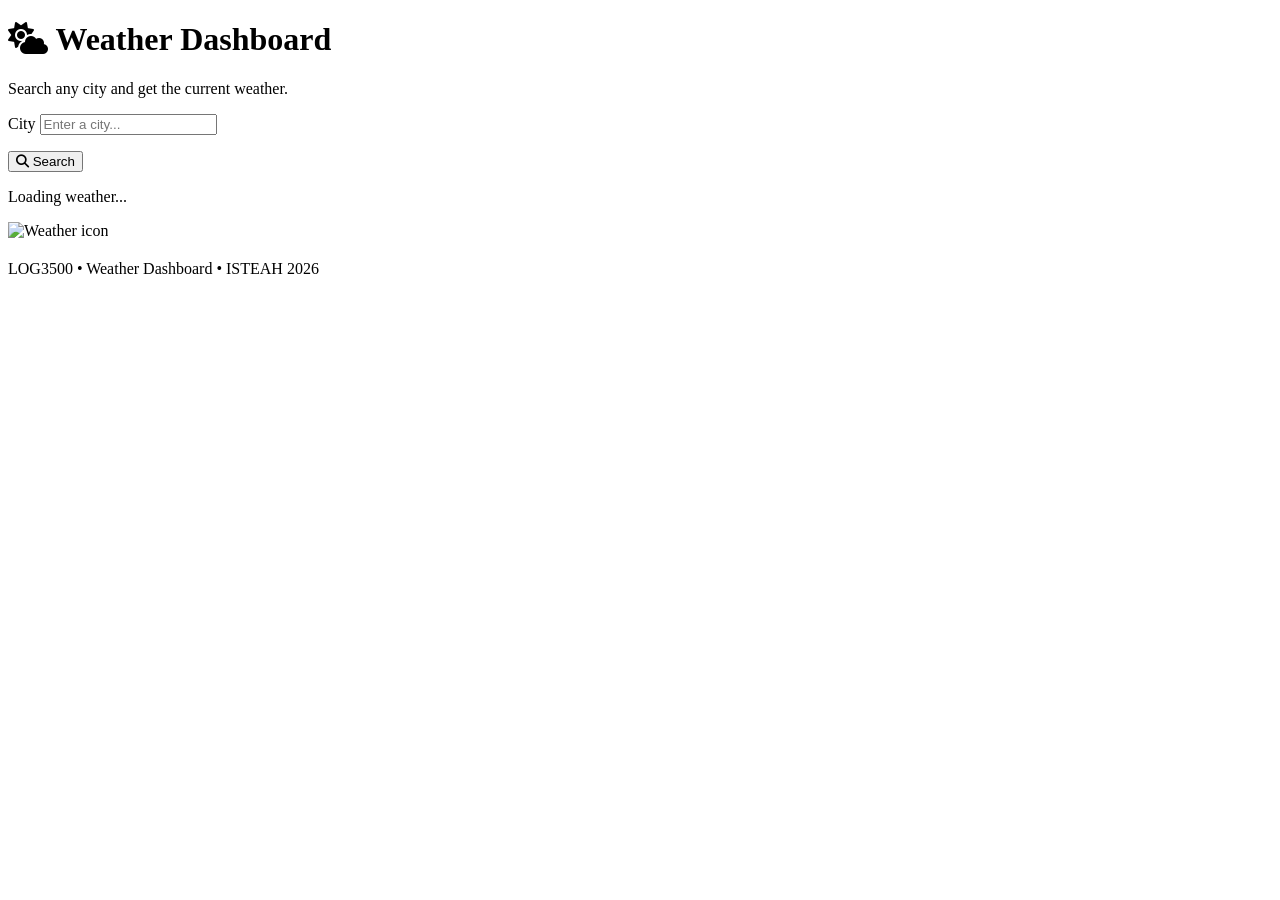
==== index.html @ d63654fc "Create semantic HTML layout" ====
<!DOCTYPE html>
<html lang="en">
<head>
    <meta charset="UTF-8">
    <meta name="viewport" content="width=device-width, initial-scale=1.0">
    <title>Weather Dashboard</title>

    <link rel="stylesheet" href="css/style.css">

    <!-- Google Font -->
    <link rel="preconnect" href="https://fonts.googleapis.com">
    <link rel="preconnect" href="https://fonts.gstatic.com" crossorigin>
    <link href="https://fonts.googleapis.com/css2?family=Poppins:wght@300;400;500;600;700&display=swap" rel="stylesheet">

    <!-- Font Awesome -->
    <link rel="stylesheet"
    href="https://cdnjs.cloudflare.com/ajax/libs/font-awesome/6.6.0/css/all.min.css">

</head>

<body>

<header>

    <h1>
        <i class="fa-solid fa-cloud-sun"></i>
        Weather Dashboard
    </h1>

    <p>Search any city and get the current weather.</p>

</header>

<main>

<section class="search-section">

<form id="weatherForm">

<label for="city">City</label>

<input
type="text"
id="city"
placeholder="Enter a city..."
aria-describedby="errorMessage">

<p id="errorMessage" class="error-message"></p>

<button type="submit">

<i class="fa-solid fa-magnifying-glass"></i>

Search

</button>

</form>

</section>


<section class="loading hidden">

<div class="spinner"></div>

<p>Loading weather...</p>

</section>


<section class="weather-card hidden">

<img
id="weatherIcon"
src=""
alt="Weather icon">

<h2 id="cityName"></h2>

<p id="country"></p>

<h3 id="temperature"></h3>

<p id="weatherDescription"></p>

<p id="windSpeed"></p>

</section>

</main>

<footer>

<p>LOG3500 • Weather Dashboard • ISTEAH 2026</p>

</footer>

<script src="js/app.js"></script>

</body>
</html>
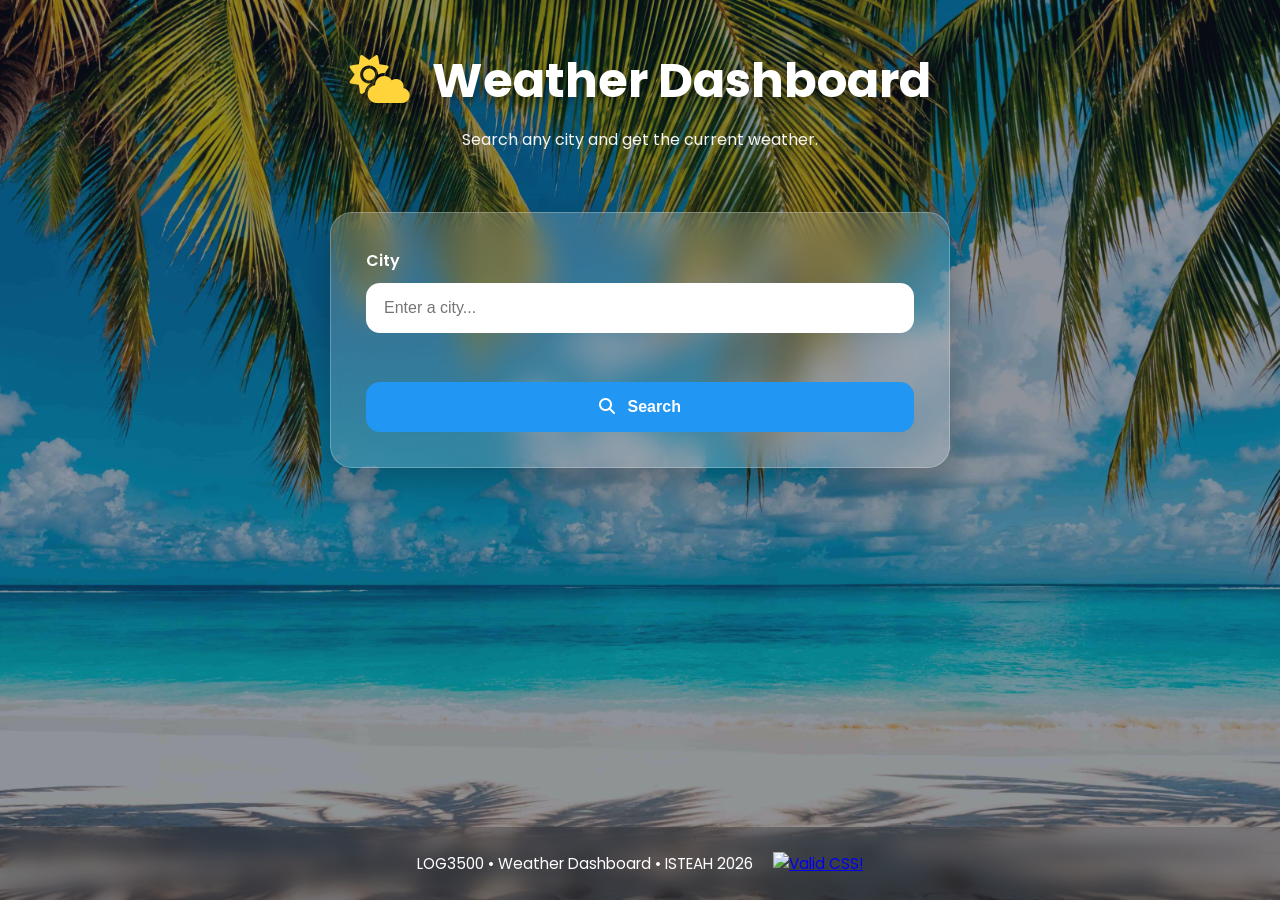
==== commit a39cb27e: "Add W3C CSS validation badge" ====
--- a/index.html
+++ b/index.html
@@ -1,102 +1,101 @@
-<!DOCTYPE html>
+<!doctype html>
 <html lang="en">
-<head>
-    <meta charset="UTF-8">
-    <meta name="viewport" content="width=device-width, initial-scale=1.0">
+  <head>
+    <meta charset="UTF-8" />
+    <meta name="viewport" content="width=device-width, initial-scale=1.0" />
     <title>Weather Dashboard</title>
 
-    <link rel="stylesheet" href="css/style.css">
+    <link rel="stylesheet" href="css/style.css" />
 
     <!-- Google Font -->
-    <link rel="preconnect" href="https://fonts.googleapis.com">
-    <link rel="preconnect" href="https://fonts.gstatic.com" crossorigin>
-    <link href="https://fonts.googleapis.com/css2?family=Poppins:wght@300;400;500;600;700&display=swap" rel="stylesheet">
+    <link rel="preconnect" href="https://fonts.googleapis.com" />
+    <link rel="preconnect" href="https://fonts.gstatic.com" crossorigin />
+    <link
+      href="https://fonts.googleapis.com/css2?family=Poppins:wght@300;400;500;600;700&display=swap"
+      rel="stylesheet"
+    />
 
     <!-- Font Awesome -->
-    <link rel="stylesheet"
-    href="https://cdnjs.cloudflare.com/ajax/libs/font-awesome/6.6.0/css/all.min.css">
+    <link
+      rel="stylesheet"
+      href="https://cdnjs.cloudflare.com/ajax/libs/font-awesome/6.6.0/css/all.min.css"
+    />
+  </head>
 
-</head>
-
-<body>
-
-<header>
-
-    <h1>
+  <body>
+    <header>
+      <h1>
         <i class="fa-solid fa-cloud-sun"></i>
         Weather Dashboard
-    </h1>
+      </h1>
 
-    <p>Search any city and get the current weather.</p>
+      <p>Search any city and get the current weather.</p>
+    </header>
 
-</header>
+    <main>
+      <section class="search-section">
+        <h2 class="visually-hidden">Weather Search</h2>
 
-<main>
+        <form id="weatherForm">
+          <label for="city">City</label>
 
-<section class="search-section">
+          <input
+            type="text"
+            id="city"
+            placeholder="Enter a city..."
+            aria-describedby="errorMessage"
+          />
 
-<form id="weatherForm">
+          <p id="errorMessage" class="error-message"></p>
 
-<label for="city">City</label>
+          <button type="submit">
+            <i class="fa-solid fa-magnifying-glass"></i>
 
-<input
-type="text"
-id="city"
-placeholder="Enter a city..."
-aria-describedby="errorMessage">
+            Search
+          </button>
+        </form>
+      </section>
 
-<p id="errorMessage" class="error-message"></p>
+      <section class="loading hidden">
+        <h2 class="visually-hidden">Loading</h2>
 
-<button type="submit">
+        <div class="spinner"></div>
+        <p>Loading weather...</p>
+      </section>
 
-<i class="fa-solid fa-magnifying-glass"></i>
+      <section class="weather-card hidden">
+        <h2 class="visually-hidden">Weather Information</h2>
 
-Search
+        <img
+          id="weatherIcon"
+          src="https://openweathermap.org/img/wn/01d@2x.png"
+          alt="Weather icon"
+        />
 
-</button>
+        <h2 id="cityName">Search a city</h2>
 
-</form>
+        <p id="country">country</p>
 
-</section>
+        <h3 id="temperature">-- °C</h3>
 
+        <p id="weatherDescription">weather</p>
 
-<section class="loading hidden">
+        <p id="windSpeed">wind speed</p>
+      </section>
+    </main>
 
-<div class="spinner"></div>
+    <footer>
+      <p>LOG3500 • Weather Dashboard • ISTEAH 2026</p>
 
-<p>Loading weather...</p>
+      <a href="https://jigsaw.w3.org/css-validator/check/referer">
+        <img
+          src="https://jigsaw.w3.org/css-validator/images/vcss-blue"
+          alt="Valid CSS!"
+          class="css-validator"
+        />
+      </a>
+    </footer>
 
-</section>
-
-
-<section class="weather-card hidden">
-
-<img
-id="weatherIcon"
-src=""
-alt="Weather icon">
-
-<h2 id="cityName"></h2>
-
-<p id="country"></p>
-
-<h3 id="temperature"></h3>
-
-<p id="weatherDescription"></p>
-
-<p id="windSpeed"></p>
-
-</section>
-
-</main>
-
-<footer>
-
-<p>LOG3500 • Weather Dashboard • ISTEAH 2026</p>
-
-</footer>
-
-<script src="js/app.js"></script>
-
-</body>
-</html>+    <script src="js/app.js"></script>
+  </body>
+</html>
--- a/css/style.css
+++ b/css/style.css
@@ -0,0 +1,671 @@
+/* ===========================
+   RESET
+=========================== */
+
+*{
+    margin:0;
+    padding:0;
+    box-sizing:border-box;
+}
+
+html{
+    scroll-behavior:smooth;
+}
+
+body{
+    font-family:'Poppins',sans-serif;
+    min-height:100vh;
+
+    background:
+        linear-gradient(rgba(15,23,42,.45),
+        rgba(15,23,42,.45)),
+        url("../assets/background.jpg");
+
+    background-size:cover;
+    background-position:center;
+    background-repeat:no-repeat;
+    background-attachment:fixed;
+
+    color:#fff;
+
+    display:flex;
+    flex-direction:column;
+}
+
+
+/* ===========================
+   HEADER
+=========================== */
+
+header{
+
+    text-align:center;
+
+    padding:45px 20px 25px;
+
+}
+
+header h1{
+
+    font-size:2.7rem;
+
+    font-weight:700;
+
+    margin-bottom:10px;
+
+    text-shadow:0 4px 12px rgba(0,0,0,.35);
+
+}
+
+header h1 i{
+
+    color:#FFD43B;
+
+    margin-right:12px;
+
+}
+
+header p{
+
+    font-size:1rem;
+
+    opacity:.95;
+
+}
+
+
+/* ===========================
+   MAIN
+=========================== */
+
+main{
+
+    flex:1;
+
+    width:90%;
+
+    max-width:1100px;
+
+    margin:auto;
+
+}
+
+
+/* ===========================
+   SEARCH SECTION
+=========================== */
+
+.search-section{
+
+    width:100%;
+
+    display:flex;
+
+    justify-content:center;
+
+    align-items:center;
+
+    margin-top:35px;
+
+}
+
+
+/* ===========================
+   FORM
+=========================== */
+
+form{
+
+    width:100%;
+
+    max-width:620px;
+
+    padding:35px;
+
+    border-radius:22px;
+
+    backdrop-filter:blur(15px);
+
+    background:rgba(255,255,255,.18);
+
+    border:1px solid rgba(255,255,255,.25);
+
+    box-shadow:0 12px 40px rgba(0,0,0,.25);
+
+}
+
+
+/* ===========================
+   LABEL
+=========================== */
+
+label{
+
+    display:block;
+
+    margin-bottom:10px;
+
+    font-size:1rem;
+
+    font-weight:600;
+
+}
+
+
+/* ===========================
+   INPUT
+=========================== */
+
+input{
+
+    width:100%;
+
+    padding:16px 18px;
+
+    border:none;
+
+    border-radius:14px;
+
+    outline:none;
+
+    font-size:1rem;
+
+    margin-bottom:12px;
+
+    background:#ffffff;
+
+    color:#333;
+
+    transition:.3s;
+
+}
+
+input:focus{
+
+    transform:scale(1.02);
+
+    box-shadow:0 0 12px rgba(255,255,255,.5);
+
+}
+
+
+/* ===========================
+   ACCESSIBILITY
+=========================== */
+
+input[aria-invalid="true"]{
+
+    border:2px solid #ff4d4d;
+
+}
+
+
+/* ===========================
+   ERROR MESSAGE
+=========================== */
+
+.error-message{
+
+    min-height:22px;
+
+    color:#ffd5d5;
+
+    font-size:.95rem;
+
+    margin-bottom:15px;
+
+}
+
+
+/* ===========================
+   BUTTON
+=========================== */
+
+button{
+
+    width:100%;
+
+    padding:16px;
+
+    border:none;
+
+    border-radius:14px;
+
+    background:#2196F3;
+
+    color:#fff;
+
+    font-size:1rem;
+
+    font-weight:600;
+
+    cursor:pointer;
+
+    transition:.35s;
+
+}
+
+button i{
+
+    margin-right:8px;
+
+}
+
+button:hover{
+
+    background:#1976D2;
+
+    transform:translateY(-3px);
+
+    box-shadow:0 10px 25px rgba(0,0,0,.30);
+
+}
+
+button:active{
+
+    transform:scale(.98);
+
+}
+
+/*
+
+/* ===========================
+   LOADING SECTION
+=========================== */
+
+.loading{
+
+    display:flex;
+
+    flex-direction:column;
+
+    justify-content:center;
+
+    align-items:center;
+
+    gap:18px;
+
+    margin:40px auto;
+
+    color:#fff;
+
+    font-weight:500;
+
+}
+
+.hidden{
+
+    display:none;
+
+}
+
+
+/* ===========================
+   SPINNER
+=========================== */
+
+.spinner{
+
+    width:65px;
+
+    height:65px;
+
+    border:6px solid rgba(255,255,255,.25);
+
+    border-top:6px solid #ffffff;
+
+    border-radius:50%;
+
+    animation:spin 1s linear infinite;
+
+}
+
+@keyframes spin{
+
+    100%{
+
+        transform:rotate(360deg);
+
+    }
+
+}
+
+
+/* ===========================
+   WEATHER CARD
+=========================== */
+
+.weather-card{
+
+    width:100%;
+
+    max-width:650px;
+
+    margin:45px auto;
+
+    padding:40px 35px;
+
+    border-radius:22px;
+
+    background:rgba(255,255,255,.18);
+
+    backdrop-filter:blur(18px);
+
+    border:1px solid rgba(255,255,255,.25);
+
+    box-shadow:0 15px 40px rgba(0,0,0,.28);
+
+    text-align:center;
+
+    animation:fadeIn .6s ease;
+
+}
+
+.weather-card img{
+
+    width:110px;
+
+    height:110px;
+
+    margin-bottom:20px;
+
+}
+
+.weather-card h2{
+
+    font-size:2rem;
+
+    margin-bottom:8px;
+
+}
+
+.weather-card h3{
+
+    font-size:3rem;
+
+    font-weight:700;
+
+    margin:18px 0;
+
+}
+
+.weather-card p{
+
+    font-size:1.05rem;
+
+    margin:8px 0;
+
+    line-height:1.6;
+
+}
+
+
+/* ===========================
+   FOOTER
+=========================== */
+
+footer{
+
+    text-align:center;
+
+    padding:25px;
+
+    margin-top:40px;
+
+    background:rgba(0,0,0,.18);
+
+    backdrop-filter:blur(10px);
+
+    font-size:.95rem;
+
+}
+
+
+/* ===========================
+   ANIMATIONS
+=========================== */
+
+@keyframes fadeIn{
+
+    from{
+
+        opacity:0;
+
+        transform:translateY(25px);
+
+    }
+
+    to{
+
+        opacity:1;
+
+        transform:translateY(0);
+
+    }
+
+}
+
+.weather-card{
+
+    animation:fadeIn .7s ease;
+
+}
+
+
+/* ===========================
+   TABLET
+=========================== */
+
+@media (max-width:768px){
+
+    header h1{
+
+        font-size:2.2rem;
+
+    }
+
+    form{
+
+        padding:28px;
+
+    }
+
+    .weather-card{
+
+        padding:30px 25px;
+
+    }
+
+    .weather-card h3{
+
+        font-size:2.5rem;
+
+    }
+
+}
+
+
+/* ===========================
+   MOBILE
+=========================== */
+
+@media (max-width:480px){
+
+    body{
+
+        background-attachment:scroll;
+
+    }
+
+    header{
+
+        padding:35px 15px 20px;
+
+    }
+
+    header h1{
+
+        font-size:1.8rem;
+
+    }
+
+    header p{
+
+        font-size:.95rem;
+
+    }
+
+    main{
+
+        width:94%;
+
+    }
+
+    form{
+
+        padding:22px;
+
+    }
+
+    input{
+
+        font-size:.95rem;
+
+        padding:14px;
+
+    }
+
+    button{
+
+        padding:14px;
+
+        font-size:.95rem;
+
+    }
+
+    .weather-card{
+
+        padding:25px 18px;
+
+    }
+
+    .weather-card img{
+
+        width:90px;
+
+        height:90px;
+
+    }
+
+    .weather-card h2{
+
+        font-size:1.5rem;
+
+    }
+
+    .weather-card h3{
+
+        font-size:2.2rem;
+
+    }
+
+    .weather-card p{
+
+        font-size:.95rem;
+
+    }
+
+}
+
+
+/* ===========================
+   LARGE SCREENS
+=========================== */
+
+@media (min-width:1200px){
+
+    header h1{
+
+        font-size:3rem;
+
+    }
+
+    .weather-card{
+
+        max-width:700px;
+
+    }
+
+}
+
+
+/* ===========================
+   HOVER EFFECT
+=========================== */
+
+.weather-card:hover{
+
+    transform:translateY(-5px);
+
+    transition:.35s;
+
+    box-shadow:0 20px 45px rgba(0,0,0,.35);
+
+}
+
+
+.visually-hidden{
+
+    position:absolute;
+
+    width:1px;
+
+    height:1px;
+
+    padding:0;
+
+    margin:-1px;
+
+    overflow:hidden;
+
+    clip:rect(0,0,0,0);
+
+    white-space:nowrap;
+
+    border:0;
+
+}
+
+
+
+footer{
+
+    text-align:center;
+
+    padding:25px;
+
+    margin-top:40px;
+
+    background:rgba(0,0,0,.18);
+
+    backdrop-filter:blur(10px);
+
+    display:flex;
+
+    justify-content:center;
+
+    align-items:center;
+
+    gap:20px;
+
+    flex-wrap:wrap;
+
+}
+
+.css-validator{
+
+    width:88px;
+
+    height:31px;
+
+}
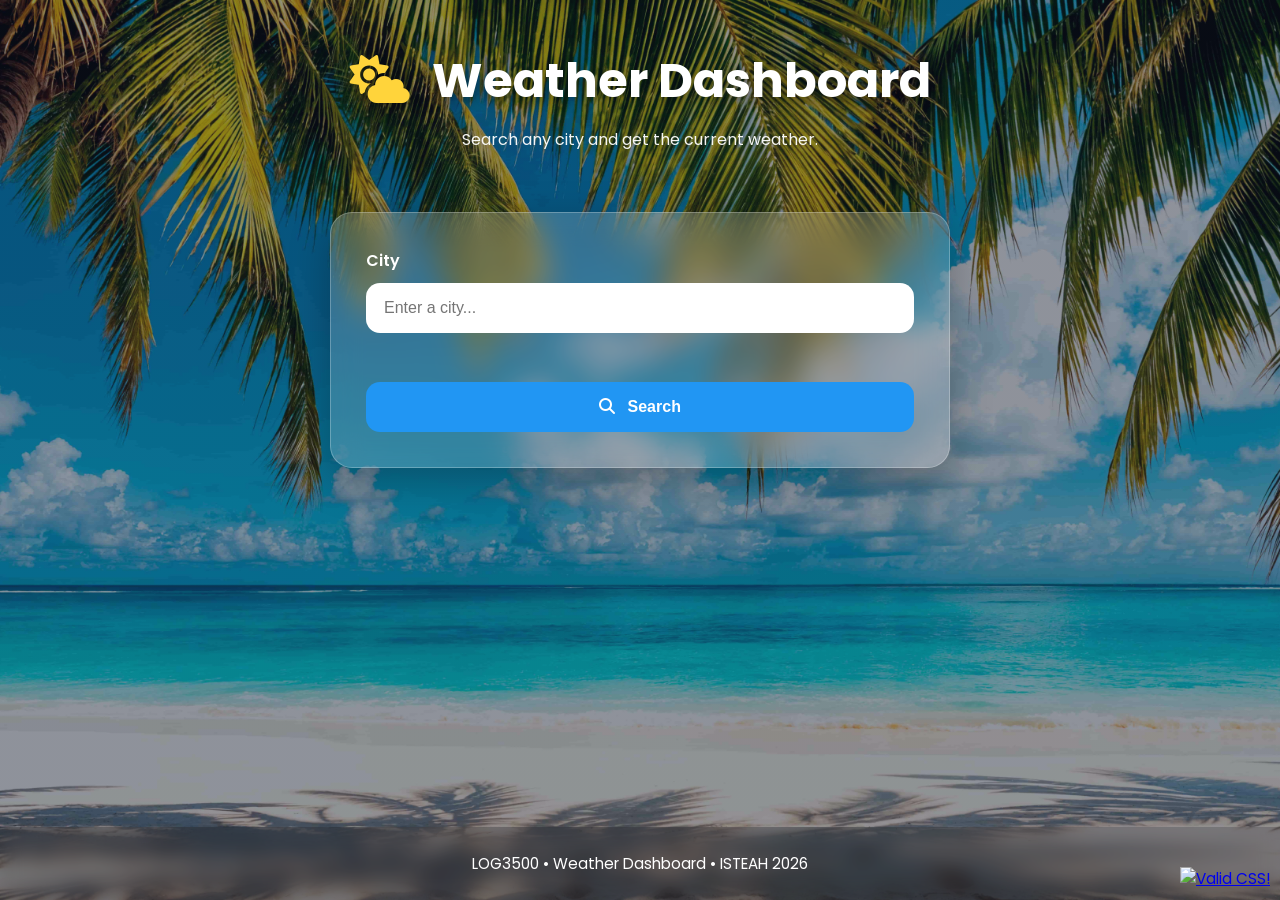
==== commit e8fdc526: "Confirm that W3C CSS validation badge works better on microsoft edge" ====
--- a/index.html
+++ b/index.html
@@ -87,13 +87,15 @@
     <footer>
       <p>LOG3500 • Weather Dashboard • ISTEAH 2026</p>
 
-      <a href="https://jigsaw.w3.org/css-validator/check/referer">
-        <img
-          src="https://jigsaw.w3.org/css-validator/images/vcss-blue"
-          alt="Valid CSS!"
-          class="css-validator"
-        />
-      </a>
+      <p class="css-badge">
+        <a href="https://jigsaw.w3.org/css-validator/check/referer">
+          <img
+            style="border: 0; width: 88px; height: 31px"
+            src="https://jigsaw.w3.org/css-validator/images/vcss-blue"
+            alt="Valid CSS!"
+          />
+        </a>
+      </p>
     </footer>
 
     <script src="js/app.js"></script>
--- a/css/style.css
+++ b/css/style.css
@@ -662,10 +662,27 @@
 
 }
 
-.css-validator{
+/*.css-validator{
 
     width:88px;
 
     height:31px;
 
-}+}*/
+
+
+.css-badge{
+
+    position: absolute;
+
+    bottom: 10px;
+
+    right: 10px;
+}
+
+.css-badge img{
+
+    width: 88px;
+    height: 31px;
+}
+
